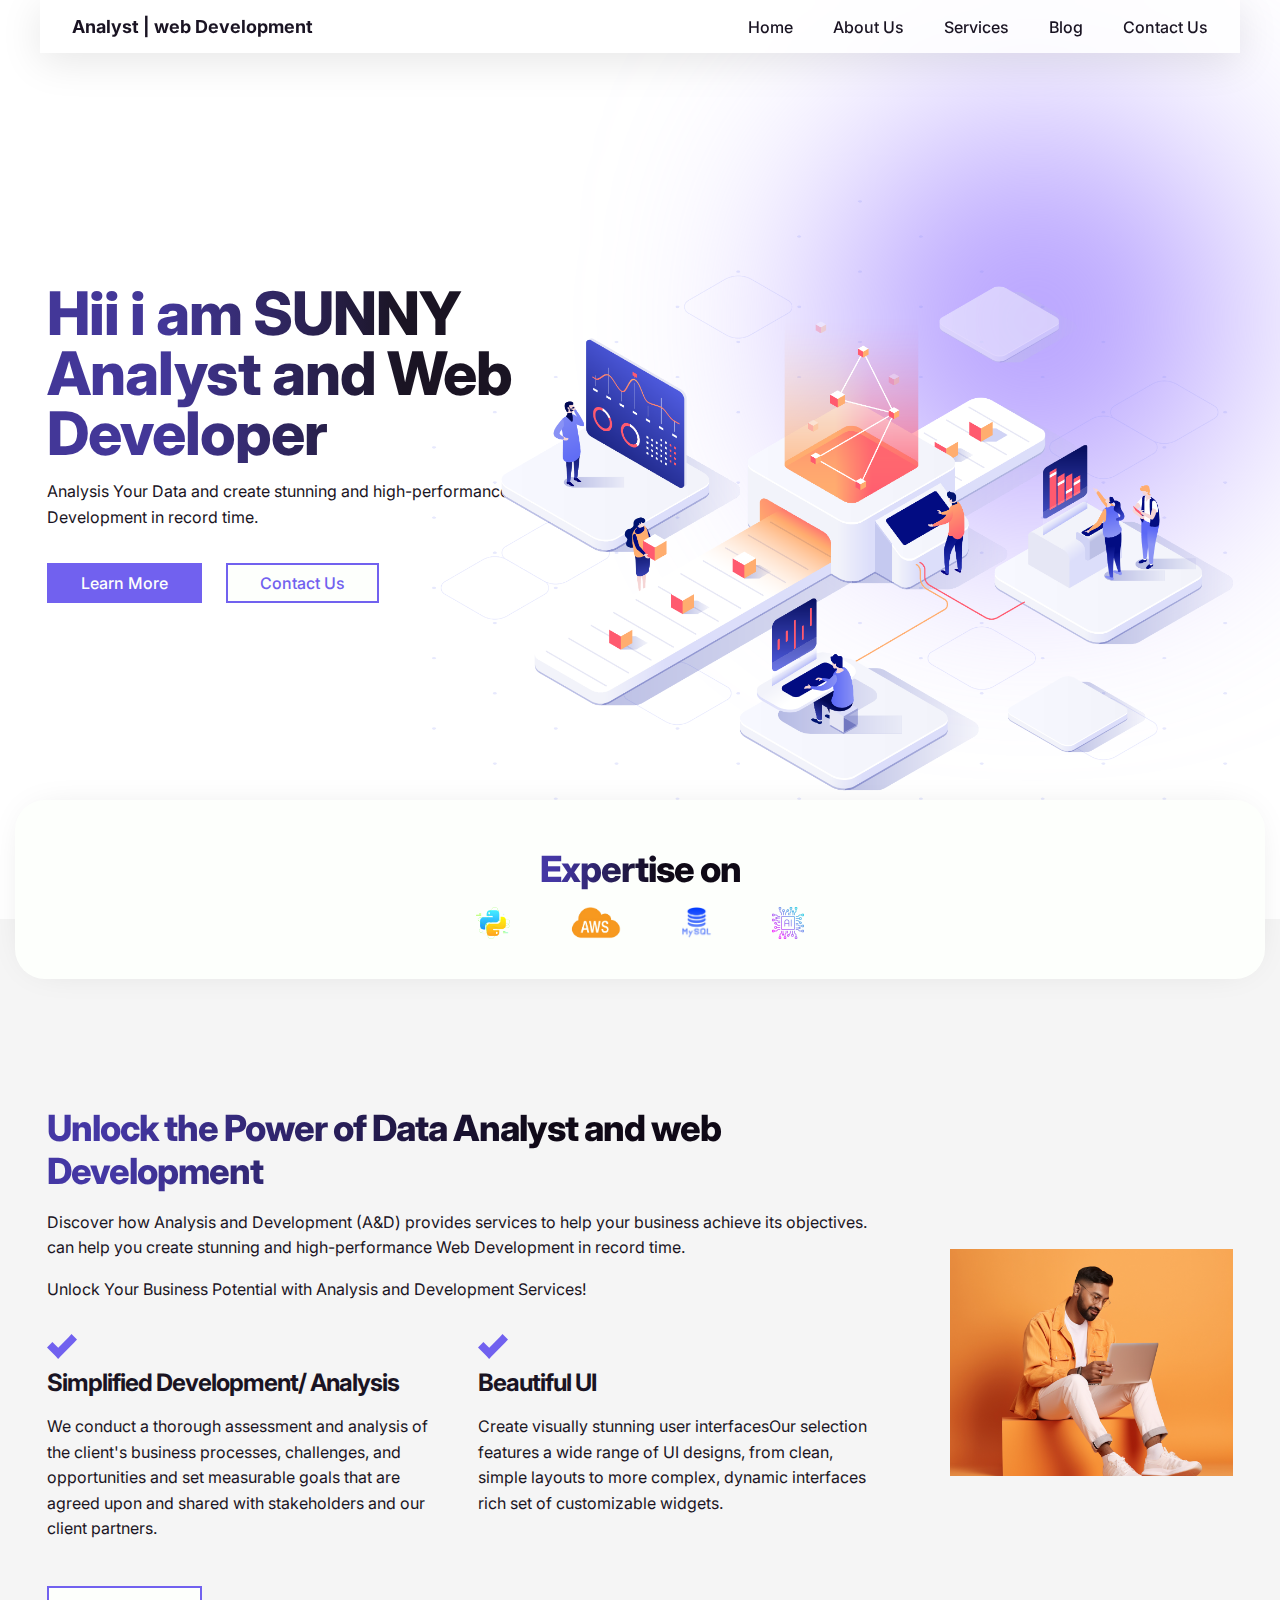
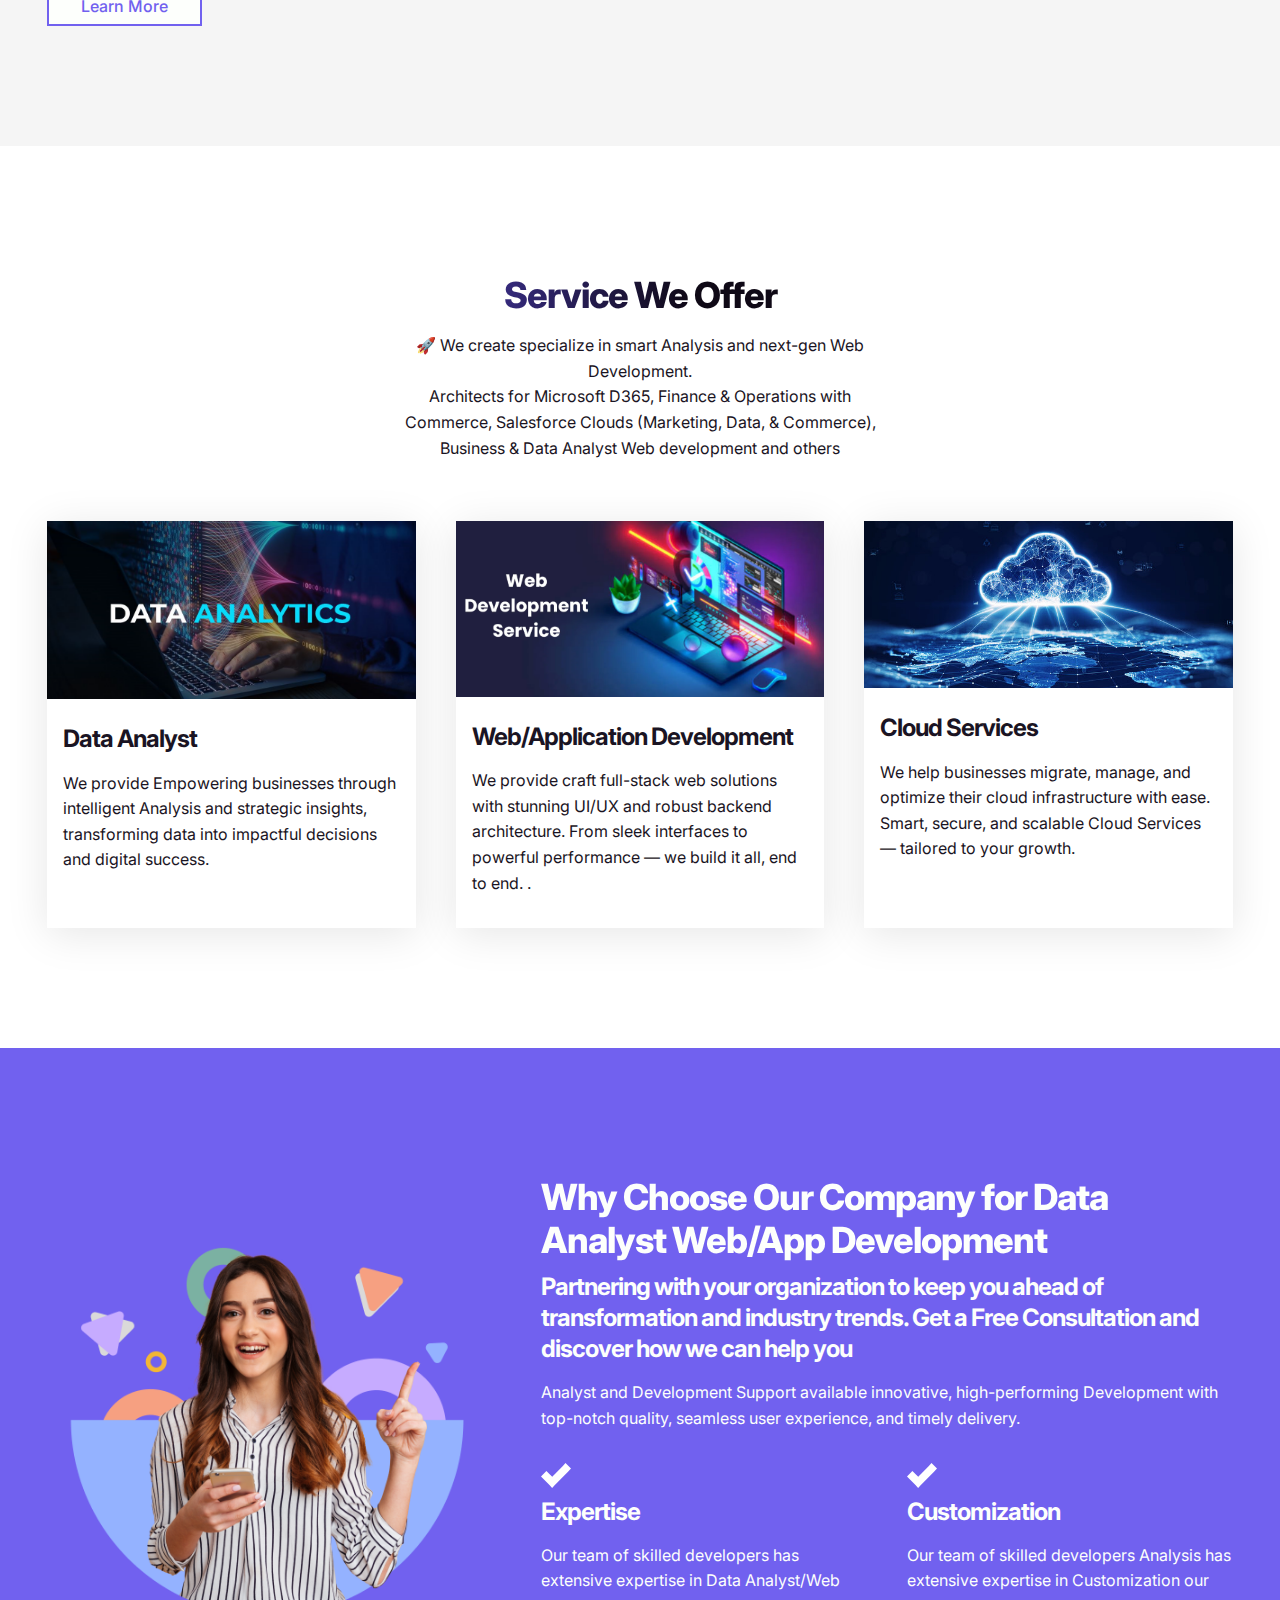
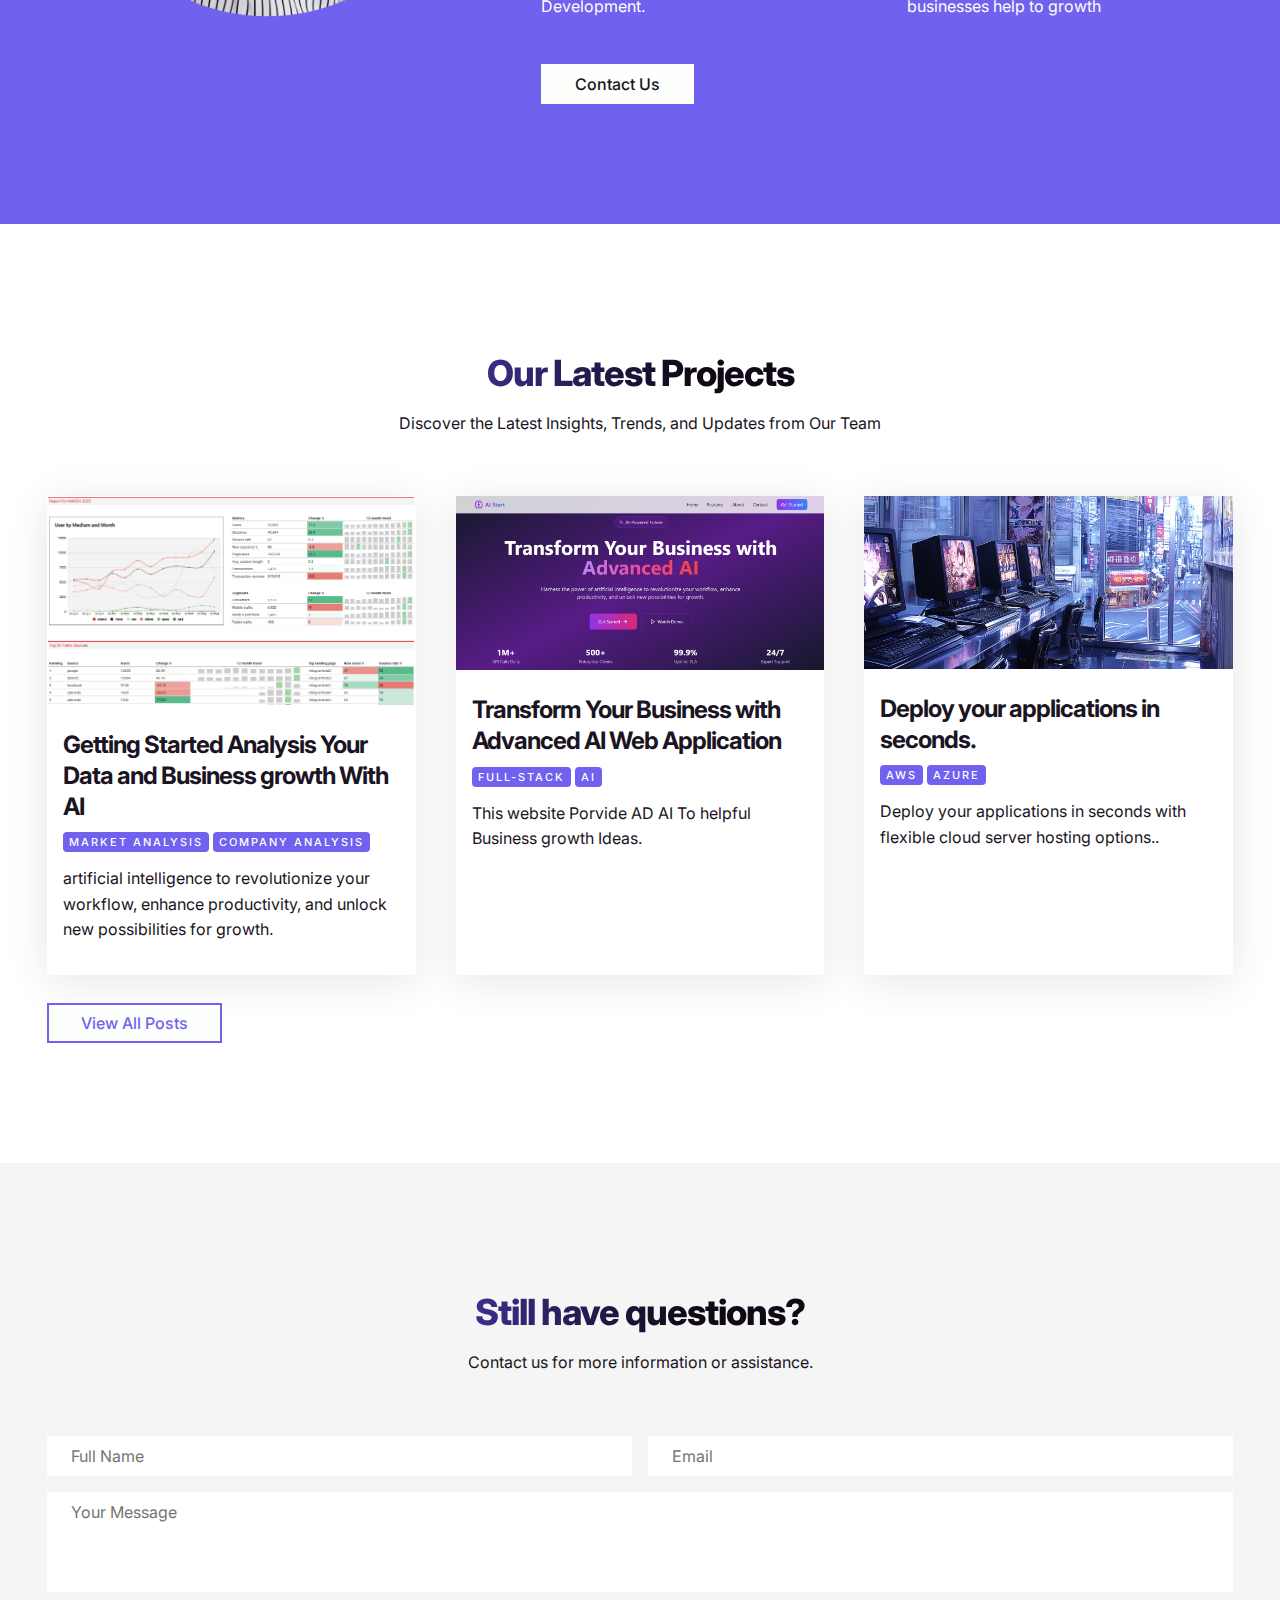
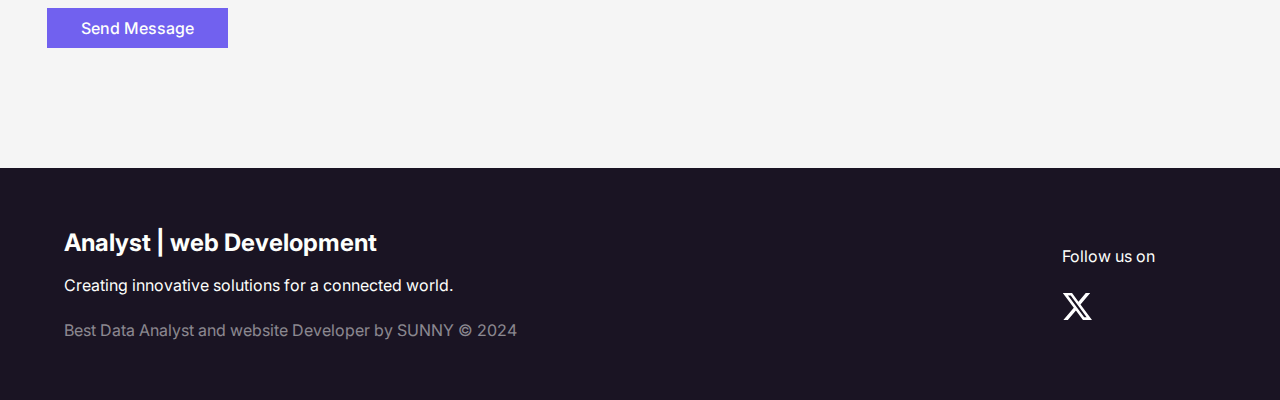
==== index.html @ 1e08f6ac "Your commit message" ====
<!DOCTYPE html>
<html lang="en">
  <head>
    <meta charset="UTF-8" />
    <meta name="viewport" content="width=device-width, initial-scale=1.0" />
    <title>Analyst | Web Development</title>
    <link rel="stylesheet" href="style.css" />
    <link rel="shortcut icon" href="images/image.png" type="image/x-icon" />
    
  </head>
  <body>
    <div class="mobile-menu-items">
      <div class="close-icon">
        <img src="images/close-icon.svg" alt="" />
      </div>
      <a href="index.html">Home</a>
      <a href="not-found.html">About Us</a>
          <a href="blog-list.html">Services</a>
          <a href="single-post.html">Blog</a>
          <a href="not-found - Copy.html">Contact Us</a>
          <a href="#" class="btn">Learn</a>
    </div>

    <div class="container">
      <nav>
        <div class="logo">
          <a href="#">Analyst | web Development</a>
        </div>

        <div class="menu-items">
          <a href="index.html">Home</a>
      <a href="not-found.html">About Us</a>
          <a href="blog-list.html">Services</a>
          <a href="single-post.html">Blog</a>
          <a href="not-found - Copy.html">Contact Us</a>
          
        </div>

        <div class="menu-icon">
          <img src="images/menu-icon.svg" alt="" />
        </div>
      </nav>

      <!-- End of navbar -->

      <header>
        <div class="left">
          <h1>Hii i am SUNNY 
            <br> Analyst and Web Developer</h1>
          <p class="sub-heading">
            Analysis Your Data and create stunning and high-performance Web Development in record time.
            
          </p>

          <div class="buttons">
            <a href="#" class="btn">Learn More</a>
            <a href="not-found - Copy.html" class="btn outlined">Contact Us</a>
          </div>
        </div>

        <div class="right">
          <img src="images/ff.png" alt="" />
        </div>
        <div class="bg-color"></div>
      </header>
    </div>

    <!-- End of hero section -->

    <div class="featured">
      <div class="container">
        <h2>Expertise on</h2>
        <div class="logos">
          <img src="images/python p.png" alt="" />
          <img src="images/images-removebg-preview.png" alt="" />
          <img src="images/sql.png" alt="" />
          <img src="images/chip.png" alt="" />
          <!-- <img src="images/python p.png" alt="" />
          <img src="images/images-removebg-preview.png" alt="" />
          <img src="images/sql.png" alt="" />
          <img src="images/chip.png" alt="" /> -->
        </div>
      </div>
    </div>

    <!-- End of featured section -->

    <section id="about">
      <div class="container">
        <div class="left">
          <h2>Unlock the Power of Data Analyst and web Development</h2>
          <p>
            Discover how Analysis and Development (A&D) provides services to help your business achieve its objectives. can help you create stunning and high-performance Web Development in record time.
          </p>
          <p>
            Unlock Your Business Potential with Analysis and Development Services!
          </p>

          <div class="features-container">
            <div class="feature">
              <div class="icon">
                <img src="images/check-icon.svg" alt="" />
              </div>
              <h3>Simplified Development/ Analysis</h3>
              <p>
                We conduct a thorough assessment and analysis of the client's business processes, challenges, and opportunities and set measurable goals that are agreed upon and shared with stakeholders and our client partners.
              </p>
            </div>

            <div class="feature">
              <div class="icon">
                <img src="images/check-icon.svg" alt="" />
              </div>
              <h3>Beautiful UI</h3>
              <p>
                Create visually stunning user interfacesOur selection features a wide range of UI designs, from clean, simple layouts to more complex, dynamic interfaces rich set
                of customizable widgets.
              </p>
            </div>
          </div>

          <a href="single-post.html" class="btn outlined">Learn More</a>
        </div>

        <div class="right">
          <img src="images/image1.jpg" alt="" />
        </div>
      </div>
    </section>

    <!-- End of about section  -->

    <section id="services">
      <div class="container">
        <div class="heading-container">
          <h2>Service We Offer</h2>
          <p>
            🚀 We create specialize in smart Analysis and next-gen Web Development.
            <br>Architects for Microsoft D365, Finance & Operations with Commerce, Salesforce Clouds (Marketing, Data, & Commerce), Business & Data Analyst Web development and others
          </p>
        </div>

        <div class="services-container">
          <div class="service">
            <img src="images/data nal.png" alt="" />
            <div class="content">
              <h3>Data Analyst</h3>
              <p>
                We provide Empowering businesses through intelligent Analysis and strategic insights, transforming data into impactful decisions and digital success.
              </p>
            </div>
          </div>

          <div class="service">
            <img src="images/Screenshot 2025-04-05 205607.png" alt="" />
            <div class="content">
              <h3>Web/Application Development</h3>
              <p>
                We provide craft full-stack web solutions with stunning UI/UX and robust backend architecture.
                From sleek interfaces to powerful performance — we build it all, end to end.
                
                .
              </p>
            </div>
          </div>

          <div class="service">
            <img src="images/cloudni.png" alt="" />
            <div class="content">
              <h3>Cloud Services</h3>
              <p>
                We help businesses migrate, manage, and optimize their cloud infrastructure with ease.
                Smart, secure, and scalable Cloud Services — tailored to your growth.
              </p>
            </div>
          </div>
        </div>
      </div>
    </section>

    <!-- End of services section -->

    <section id="why">
      <div class="container">
        <div class="left">
          <img src="images/image2.png" alt="" />
        </div>

        <div class="right">
          <h2>Why Choose Our Company for Data Analyst Web/App Development</h2>
          <h3> Partnering with your organization to keep you ahead of transformation and industry trends.

Get a Free Consultation and discover how we can help you</h3>
          <p>
            Analyst and Development Support available 
            innovative, high-performing Development with top-notch quality, seamless
            user experience, and timely delivery.
          </p>

          <div class="features-container">
            <div class="feature">
              <div class="icon">
                <img src="images/check-icon.svg" alt="" />
              </div>
              <h3>Expertise</h3>
              <p>
                Our team of skilled developers has extensive expertise in 
                Data Analyst/Web Development.
              </p>
            </div>

            <div class="feature">
              <div class="icon">
                <img src="images/check-icon.svg" alt="" />
              </div>
              <h3>Customization</h3>
              <p>
                Our team of skilled developers Analysis has extensive expertise in Customization our businesses help to growth
                
              </p>
            </div>
          </div>

          <a href="#" class="btn light">Contact Us</a>
        </div>
      </div>
    </section>

    <!-- End of why choose us section -->

    <div class="container">
      <section id="blog">
        <div class="heading-container">
          <h2>Our Latest Projects</h2>
          <p>Discover the Latest Insights, Trends, and Updates from Our Team</p>
        </div>

        <div class="services-container">
          <div class="service">
            <a href="#">
              <img src="images/data ana.png" alt="" />
            </a>
            <div class="content">
              <a href="#">
                <h3>Getting Started Analysis Your Data and Business growth With AI</h3>
              </a>
              <div class="labels">
                <a href="#" class="label">Market Analysis</a>
                <a href="#" class="label">Company Analysis</a>
              </div>
              <p>
                artificial intelligence to revolutionize your workflow, enhance productivity, and unlock new possibilities for growth.
              </p>
            </div>
          </div>

          <div class="service">
            <a href="#">
              <img src="images/head.png" alt="" />
            </a>
            <div class="content">
              <a href="#">
                <h3>Transform Your Business with Advanced AI Web Application</h3>
              </a>
              <div class="labels">
                <a href="#" class="label">full-stack</a>
                <a href="#" class="label">AI</a>
              </div>
              <p>
                This website Porvide AD AI To helpful Business growth Ideas.
              </p>
            </div>
          </div>

          <div class="service">
            <a href="#">
              <img src="images/blog3.jpg" alt="" />
            </a>
            <div class="content">
              <a href="#">
                <h3>Deploy your applications in seconds.</h3>
              </a>
              <div class="labels">
                <a href="#" class="label">AWS</a>
                <a href="#" class="label">Azure</a>
              </div>
              <p>
                Deploy your applications in seconds with flexible cloud server hosting options..
              </p>
            </div>
          </div>
        </div>

        <a href="blog-list.html" class="btn outlined">View All Posts</a>
      </section>
    </div>

    <!-- End of Blog section -->

    <section id="contact">
      <div class="container">
        <div class="heading-container">
          <h2>Still have questions?</h2>
          <p>Contact us for more information or assistance.</p>
        </div>

        <form action="#">
          <div class="group">
            <input type="text" placeholder="Full Name" />
            <input type="text" placeholder="Email" />
          </div>
          <textarea placeholder="Your Message"></textarea>
          <button class="btn">Send Message</button>
        </form>
      </div>
    </section>

    <!-- End of contact form -->

    <footer>
      <div class="container">
        <div class="top">
          <div class="left">
            <a href="#" class="logo">Analyst | web Development</a>
            <p>Creating innovative solutions for a connected world.</p>
          </div>

          <div class="right">
            <p>Follow us on</p>
            <div class="social">
              <a href="#">
                <img src="images/x-logo.svg" alt="" />
              </a>

              <a href="#">
                <img src="images/instagram-logo.svg" alt="" />
              </a>

              <a href="#">
                <img src="images/dribbble-logo.svg" alt="" />
              </a>
            </div>
          </div>
        </div>

        <div class="copyright">
          Best Data Analyst and website Developer by SUNNY © 2024
        </div>
      </div>
    </footer>

    <script src="main.js"></script>
  </body>
</html>
---- style.css ----
@import url("https://fonts.googleapis.com/css2?family=Inter:ital,opsz,wght@0,14..32,100..900;1,14..32,100..900&display=swap");

*,
*::before,
*::after {
  box-sizing: border-box;
  font-family: "Inter", sans-serif;
}

:root {
  --dark-color: #1a1423;
  --light-color: #fdfffc;
  --accent-color: #7161ef;
}

html {
  scroll-behavior: smooth;
}

body {
  margin: 0;
  color: var(--dark-color);
}

a {
  color: var(--dark-color);
  text-decoration: none;
}

.container {
  max-width: 1250px;
  margin-inline: auto;
  padding: 0 32px;
}

.btn {
  background: var(--accent-color);
  color: var(--light-color);
  padding: 8px 32px;
  border: 2px solid var(--accent-color);
  display: inline-block;
  font-weight: 500;
  cursor: pointer;
  transition: all 300ms ease;
}

.btn:hover {
  background: #5947de;
  border: 2px solid #5947de;
}

.btn.outlined {
  color: var(--accent-color);
  background: var(--light-color);
}

.btn.outlined:hover {
  background: var(--accent-color);
  color: #fff;
}

.btn.light {
  background: var(--light-color);
  color: var(--dark-color);
  border: 2px solid var(--light-color);
}

.btn.light:hover {
  background: var(--accent-color);
  color: var(--light-color);
}

img {
  width: 100%;
  display: flex;
  object-fit: cover;
}

h1 {
  font-size: 60px;
  line-height: 100%;
  font-weight: 800;
  letter-spacing: -1px;
  margin: 16px 0;
  background: linear-gradient(90deg, #433798 20%, #1a1423 60%);
  background-clip: text;
  -webkit-background-clip: text;
  color: transparent;
}

h2 {
  font-size: 36px;
  line-height: 120%;
  font-weight: 800;
  letter-spacing: -1px;
  margin: 8px 0;
  background: linear-gradient(90deg, #4437a4 8%, #0f0916 60%);
  background-clip: text;
  -webkit-background-clip: text;
  color: transparent;
}

h3 {
  font-size: 24px;
  line-height: 130%;
  letter-spacing: -1px;
  margin: 8px 0;
}

p {
  font-size: 16px;
  line-height: 160%;
}

section {
  padding: 120px 0;
}

/* Navbar */

nav {
  position: fixed;
  top: 0;
  display: flex;
  justify-content: space-between;
  align-items: center;
  left: 0;
  right: 0;
  max-width: 1200px;
  margin-inline: auto;
  z-index: 5;
  padding: 16px 32px;
  background: rgba(255, 255, 255, 0.8);
  backdrop-filter: blur(10px);
  --webkit-backdrop-filter: blur(10px);
  box-shadow: 0 8px 42px rgba(0, 0, 0, 0.1);
}

nav .menu-items {
  display: flex;
  align-items: center;
  gap: 40px;
  font-weight: 500;
}

nav .menu-items a:hover {
  color: var(--accent-color);
}

nav .menu-items .btn:hover {
  color: var(--light-color);
}

.logo {
  font-weight: 700;
  font-size: 18px;
}

/* Hero Section */

header {
  display: flex;
  height: 100vh;
  align-items: center;
  padding-top: 70px;
  min-height: 600px;
  max-height: 800px;
  position: relative;
}

.buttons {
  display: flex;
  gap: 24px;
  margin-top: 32px;
}

header .left {
  max-width: 50%;
}

header .right {
  position: absolute;
  bottom: 0;
  right: 0;
}

header .right img {
  height: 600px;
  object-fit: cover;
}

header .bg-color {
  position: absolute;
  width: 400px;
  height: 400px;
  background: #ad95ff;
  right: 0;
  top: 120px;
  z-index: -1;
  border-radius: 50%;
  filter: blur(115px);
}

/* Featured Section */

.featured {
  z-index: 2;
  position: relative;
}

.featured img {
  width: auto;
  height: 32px;
}

.featured .logos {
  display: flex;
  gap: 60px;
  flex-wrap: wrap;
  justify-content: center;
}

.featured .container {
  display: flex;
  flex-direction: column;
  gap: 8px;
  align-items: center;
  padding: 40px 32px;
  box-shadow: 0 0 42px -20px rgba(0, 0, 0, 0.2);
  border-radius: 30px;
  background: var(--light-color);
}

/* About section */

#about {
  background: #f5f5f5;
  margin-top: -60px;
  padding-top: 180px;
}

#about .container {
  display: flex;
  align-items: center;
  gap: 80px;
}

section .icon {
  width: 30px;
}

.features-container {
  display: flex;
  gap: 40px;
  margin-top: 32px;
}

.feature {
  flex: 1;
}

section .btn {
  margin-top: 28px;
}

/* Services section */

section .heading-container {
  max-width: 500px;
  text-align: center;
  margin-bottom: 60px;
  margin-inline: auto;
}

.services-container {
  display: grid;
  grid-template-columns: repeat(auto-fit, minmax(320px, 1fr));
  gap: 40px;
}

.services-container .service {
  box-shadow: 0 6px 40px rgba(0, 0, 0, 0.1);
  transition: all 300ms ease;
}

.services-container .content {
  padding: 16px;
}

.services-container .service:hover {
  transform: scale(1.04);
  box-shadow: 0 3px 80px rgba(0, 0, 0, 0.1);
}

/* Why Section */

#why .container {
  display: flex;
  gap: 60px;
  align-items: center;
}

#why {
  background: var(--accent-color);
  color: var(--light-color);
}

#why h2 {
  background: var(--light-color);
  background-clip: text;
  -webkit-background-clip: text;
  color: transparent;
}

#why .icon {
  filter: brightness(0) invert(1);
}

/* Blog section */

.labels a {
  color: var(--light-color);
  font-weight: 500;
  font-size: 11px;
  text-transform: uppercase;
  letter-spacing: 2px;
}

.label {
  background: var(--accent-color);
  padding: 3px 6px;
  border-radius: 4px;
}

/* Contact Form */

#contact {
  background: #f5f5f5;
}

form {
  display: flex;
  flex-direction: column;
  gap: 16px;
}

form .group {
  display: flex;
  gap: 16px;
}

form input,
form textarea {
  width: 100%;
  padding: 10px 24px;
  background: #fff;
  border: none;
  font-size: 16px;
}

form textarea {
  height: 100px;
  resize: none;
}

form .btn {
  font-size: 16px;
  width: fit-content;
  margin-top: 0;
}

/* Footer */

footer .social img {
  width: 30px;
  transition: all 300ms ease;
}

footer .social img:hover {
  transform: scale(1.2);
}

footer {
  background: var(--dark-color);
  color: var(--light-color);
  padding: 60px 32px;
}

footer a {
  color: var(--light-color0);
}

footer .social {
  display: flex;
  gap: 32px;
  margin-top: 24px;
}

footer .top {
  display: flex;
  justify-content: space-between;
}

footer .logo {
  font-size: 24px;
}

footer .copyright {
  color: rgba(255, 255, 255, 0.5);
}

/* Hidden elements */

.menu-icon,
.mobile-menu-items,
.mobile-icons-container {
  display: none;
}

@media (max-width: 1100px) {
  h1 {
    font-size: 48px;
  }

  header .right img {
    width: 280px;
  }
}

@media (max-width: 800px) {
  .mobile-menu-items {
    display: flex;
    height: 100vh;
    width: 100%;
    position: fixed;
    top: 0;
    flex-direction: column;
    background: var(--dark-color);
    z-index: 800;
    justify-content: center;
    align-items: center;
    gap: 24px;
    transform: translateX(100%);
    transition: all 300ms ease;
  }

  .mobile-menu-items.active {
    transform: translateX(0);
  }

  .mobile-menu-items a {
    color: var(--light-color);
  }

  .mobile-menu-items .close-icon {
    filter: brightness(0) invert(1);
    position: fixed;
    top: 18px;
    right: 32px;
    cursor: pointer;
  }

  .menu-icon {
    display: block;
    cursor: pointer;
    padding: 2px;
  }

  h1 {
    font-size: 36px;
    line-height: 120%;
  }

  .container {
    max-width: 700px;
  }

  h2 {
    font-size: 28px;
    line-height: 130%;
  }

  h3 {
    font-size: 20px;
  }

  nav .menu-items {
    display: none;
  }

  /* Header */

  header .right {
    position: relative;
    display: flex;
    justify-content: center;
  }

  header {
    flex-direction: column-reverse;
    height: auto;
    gap: 20px;
    max-height: fit-content;
    padding-bottom: 60px;
  }

  header .right img {
    width: 70%;
    height: auto;
    border-radius: 0 0 30% 30%;
  }

  header .left {
    max-width: 100%;
  }

  /* Featured */

  .featured .logos {
    gap: 36px;
  }

  .featured img {
    height: 28px;
  }

  /* About */

  #about .container {
    flex-direction: column;
  }

  .features-container {
    flex-direction: column;
  }

  /* Why Choose Us Section */

  #why .container {
    flex-direction: column;
  }

  /* Contact */

  form .group {
    flex-direction: column;
  }

  /* Footer */

  footer .top {
    flex-direction: column;
  }

  footer {
    padding: 40px 0;
  }

  footer .copyright {
    margin-top: 40px;
  }
}

/* Blog List page */

.post-container .container {
  margin-top: 100px;
  padding: 40px 32px;
  margin-bottom: 60px;
  box-shadow: 0 8px 42px rgba(0, 0, 0, 0.1);
  padding-bottom: 60px;
  display: flex;
  gap: 40px;
}

.post-container h2 {
  font-size: 28px;
  margin-bottom: 20px;
}

.blog-list .card {
  display: flex;
  align-items: center;
}

.blog-list .card img {
  height: 160px;
  width: 240px;
}

.blog-list .blog-list-content {
  padding: 0 24px;
}

.blog-list .cards-container {
  display: flex;
  flex-direction: column;
  gap: 32px;
}

/* Sidebar */

aside {
  width: 300px;
  min-width: 300px;
  display: flex;
  flex-direction: column;
  gap: 60px;
}

aside h3 {
  background: var(--dark-color);
  color: var(--light-color);
  padding: 12px 24px;
  text-align: center;
  font-size: 18px;
  letter-spacing: 1px;
  margin-bottom: 16px;
}

aside a {
  line-height: 1.7;
}

aside .widget-content {
  display: flex;
  flex-direction: column;
  gap: 24px;
}

aside .popular-posts {
  display: flex;
  flex-direction: column;
  gap: 24px;
}

aside .popular-posts .card {
  display: flex;
  align-items: center;
  gap: 16px;
}

aside .popular-posts img {
  width: 60px;
  height: 60px;
}

aside .categories-list .widget-content {
  display: flex;
  flex-direction: row;
  flex-wrap: wrap;
  gap: 8px;
}

aside .categories-list .label {
  color: var(--light-color);
  font-size: 13px;
}

aside .download-btn {
  background: #ff385c;
  padding: 8px 24px;
  color: var(--light-color);
  text-align: center;
  font-weight: bold;
  width: 100%;
  display: inline-block;
}

@media (max-width: 1000px) {
  .post-container .container {
    flex-direction: column;
  }

  .post-container .blog-list .card img {
    width: 100%;
  }

  aside {
    width: 100%;
  }
}

@media (max-width: 800px) {
  .post-container .container {
    margin-top: 60px;
  }
}

/* Single Post */

.post-container .content {
  flex: 1;
}

.breadcrumbs {
  background: #f3f3f3;
  width: fit-content;
  font-size: 14px;
  padding: 0 24px;
  line-height: 1.8;
  margin-bottom: 24px;
  border-radius: 4px;
}

.post-heading {
  font-size: 40px;
  line-height: 120%;
}

.post-meta {
  display: flex;
  flex-direction: column;
  gap: 8px;
}

.post-container .thumbnail {
  margin-top: 32px;
}

.post-container .post-body {
  margin-bottom: 60px;
  padding-bottom: 60px;
  border-bottom: 1px solid #dbdbdb;
}

.post-container .recent-posts-container h3 {
  font-size: 20px;
}

@media (max-width: 800px) {
  .post-heading {
    font-size: 36px;
  }
}

/* 404 page */

.not-found.container {
  display: flex;
  align-items: center;
  justify-content: center;
}

.not-found.container .left,
.not-found.container .right {
  flex: 1;
}

.not-found.container .left img {
  height: 300px;
  width: auto;
}

.not-found.container .left {
  display: flex;
  justify-content: center;
}

.text-404 {
  font-size: 180px;
  font-weight: 800;
  line-height: 100%;
}

.not-found.container p {
  margin: 8px 0;
}

.not-found.container h4 {
  font-size: 20px;
}

.not-found.container ul li {
  margin: 8px 0;
  text-align: left;
}

.not-found.container a {
  text-decoration: underline;
  color: var(--accent-color);
}

@media (max-width: 1000px) {
  .not-found.container .right {
    max-width: 500px;
    text-align: center;
  }

  .not-found.container .left img {
    height: 240px;
  }

  .not-found.container .text-404 {
    font-size: 120px;
  }
}

/* Search box */

.search-icon svg {
  width: 24px;
}

.search-icon {
  cursor: pointer;
}

.search-container {
  position: fixed;
  display: grid;
  place-items: center;
  inset: 0;
  padding: 32px;
  background: rgba(0, 0, 0, 0.8);
  z-index: 800;
  backdrop-filter: blur(8px);
  opacity: 0;
  pointer-events: none;
  transition: all 300ms ease;
}

.search-container.active {
  opacity: 1;
  pointer-events: auto;
}

.search-container input[type="text"] {
  width: 700px;
  border-radius: 8px;
  font-size: 20px;
  padding-block: 16px;
  border: none;
  padding-left: 60px;
  padding-right: 70px;
}

.search-container .search-input-container::after {
  content: "Esc";
  position: absolute;
  top: 50%;
  transform: translateY(-50%);
  right: 16px;
  font-size: 13px;
  padding: 4px 8px;
  background: rgba(187, 187, 187, 0.2);
  border: 1px solid rgba(0, 0, 0, 0.2);
  border-radius: 4px;
}

.search-container input[type="text"]:focus {
  outline: none;
}

.search-container .search-input-container {
  position: relative;
}

.search-container .icon {
  position: absolute;
  left: 16px;
  top: 50%;
  transform: translateY(-50%);
  content: "";
}

.search-container .icon svg {
  width: 24px;
}

.search-container .search-btn {
  padding: 12px 24px;
  font-size: 16px;
  font-weight: bold;
  border: none;
  background: var(--light-color);
  border-radius: 8px;
  width: fit-content;
}

@media (max-width: 1000px) {
  .search-container form {
    width: 100%;
  }

  .search-container input[type="text"] {
    width: 100%;
    font-size: 18px;
  }

  .search-container .search-input-container::after {
    display: none;
  }
}

@media (max-width: 800px) {
  .mobile-icons-container {
    display: flex;
    gap: 24px;
  }
}
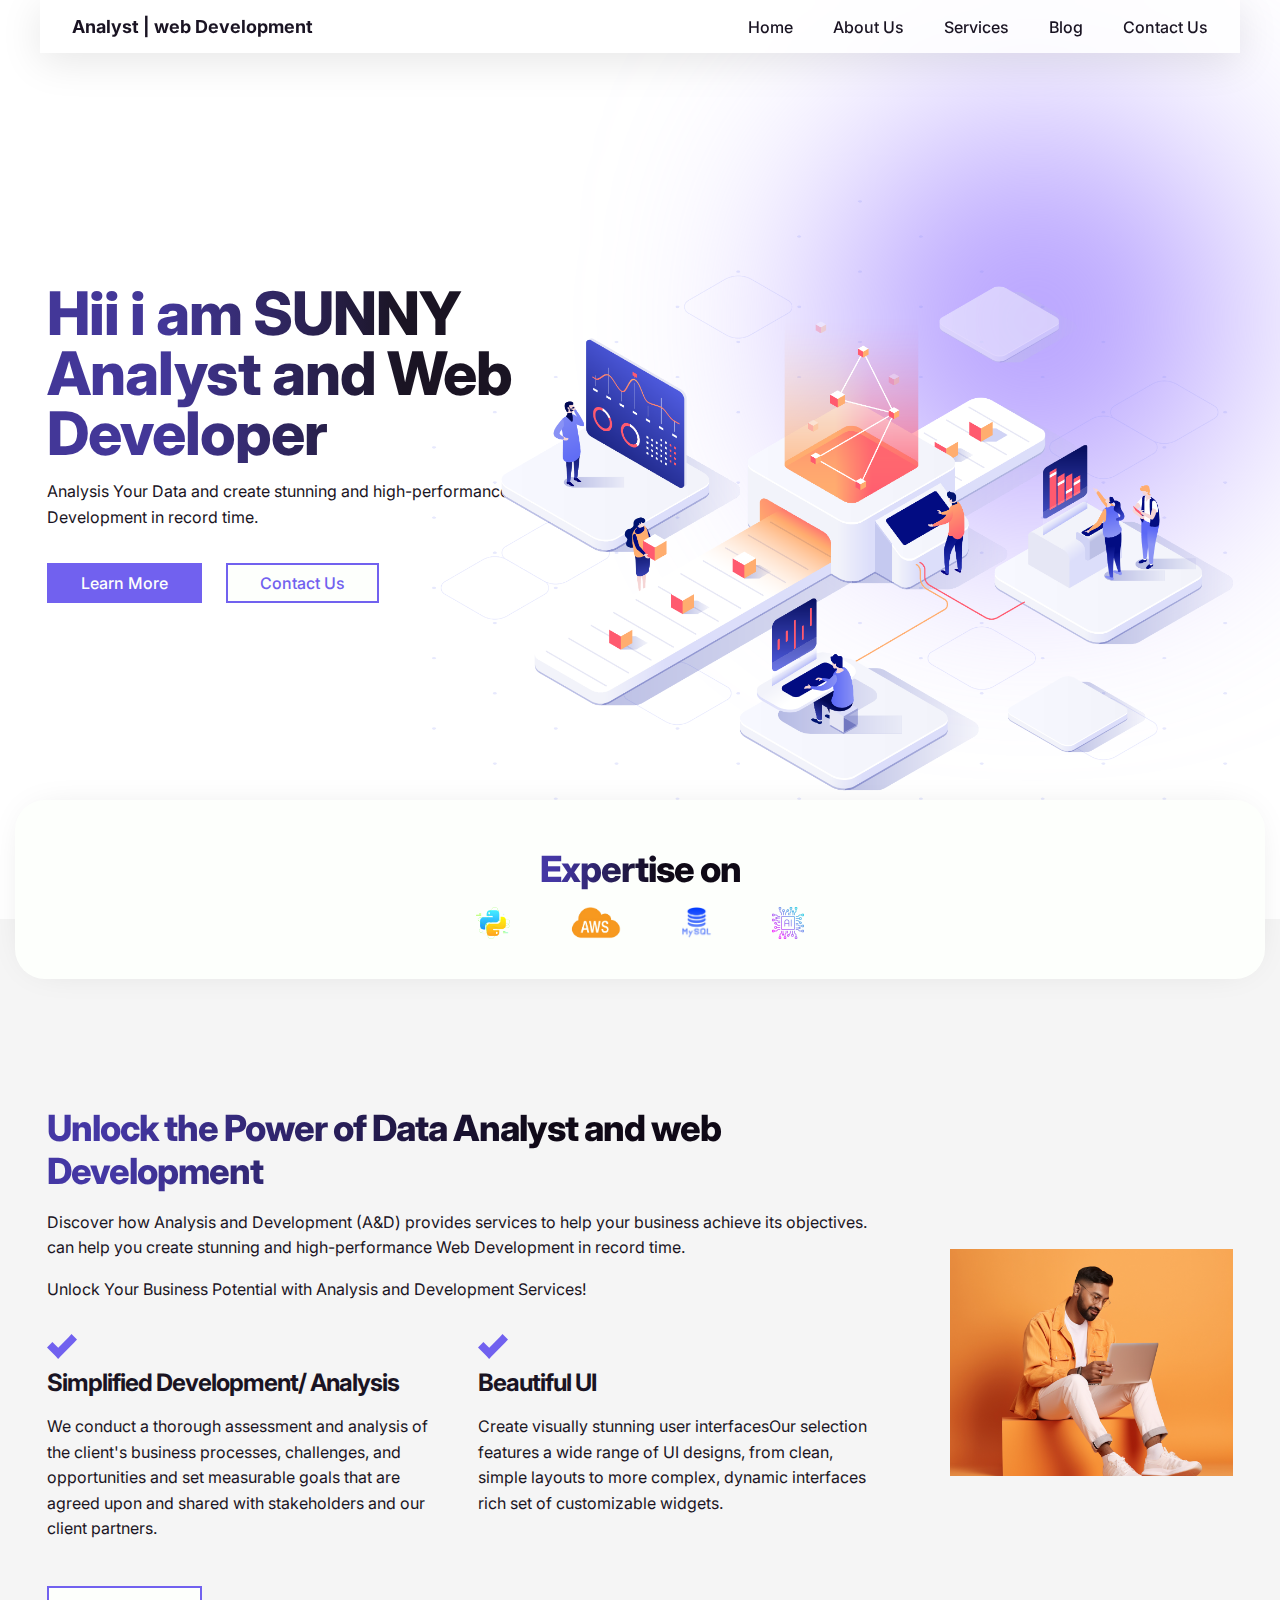
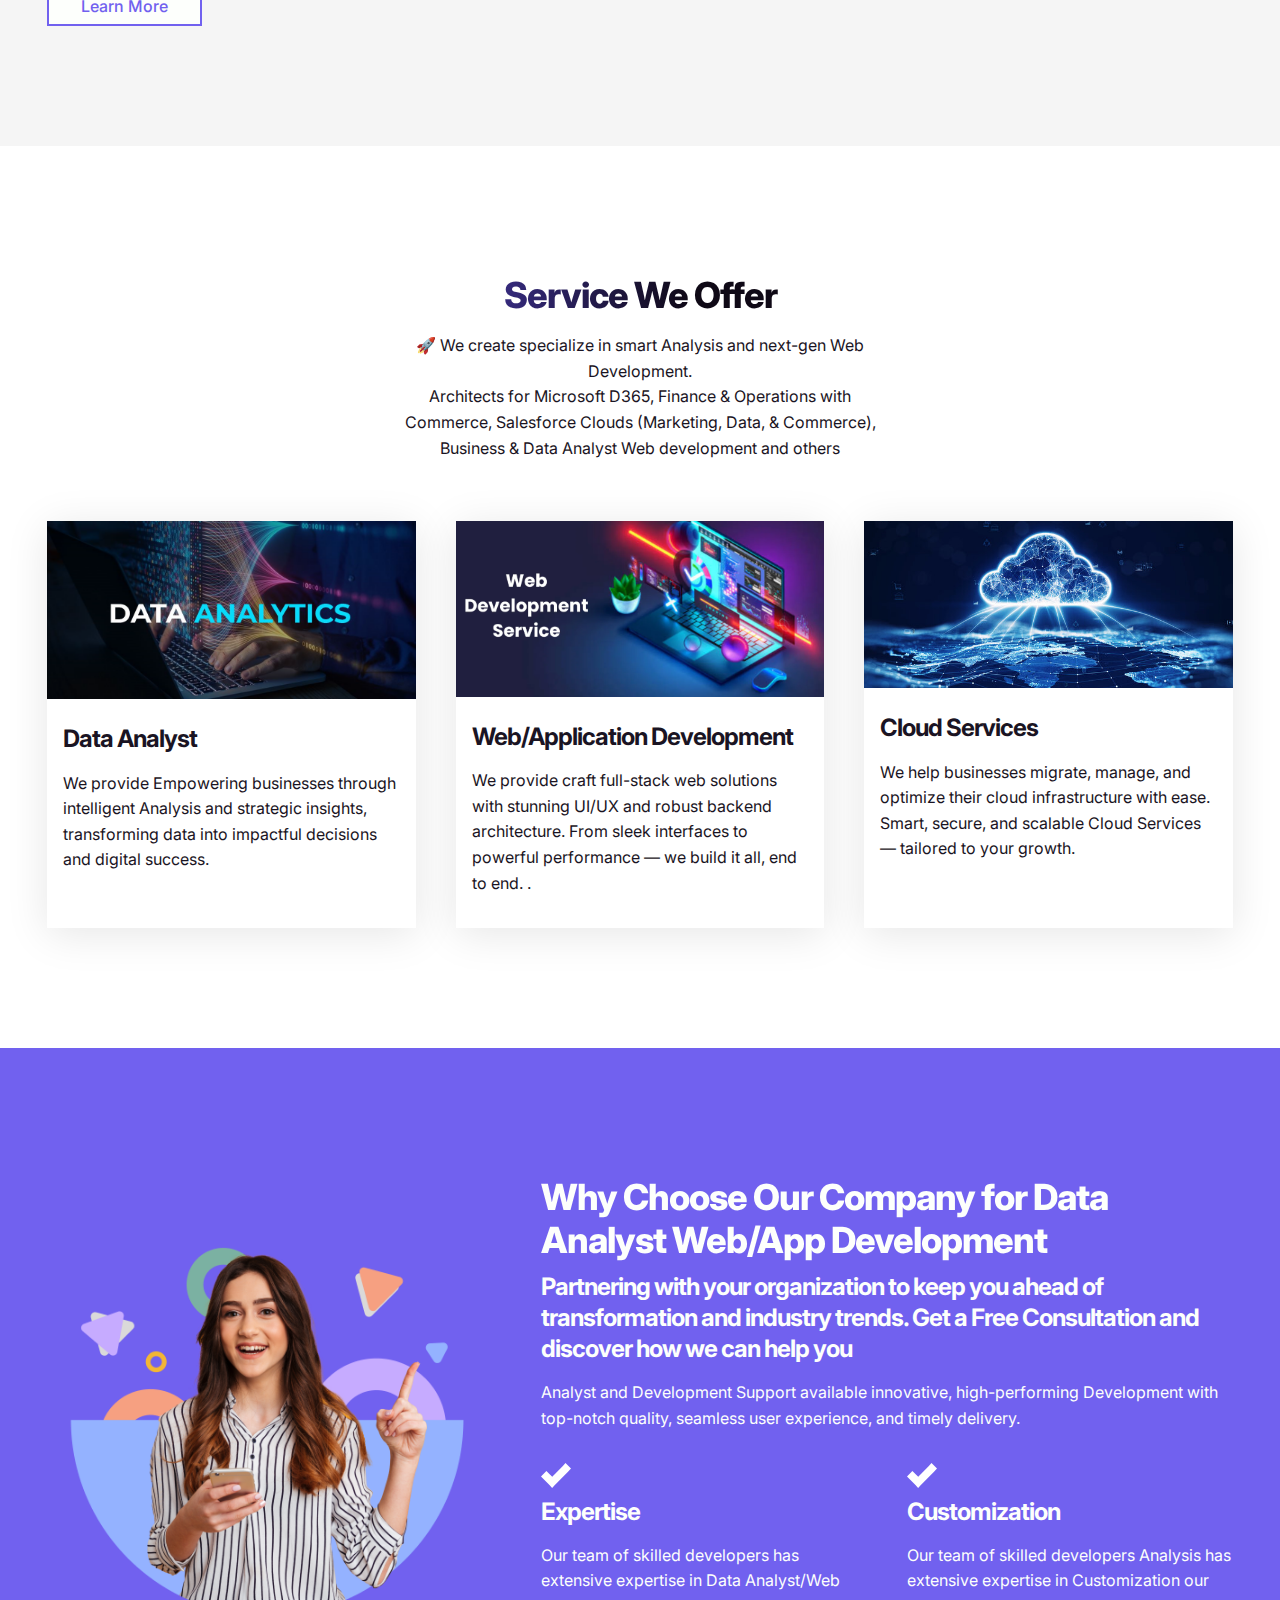
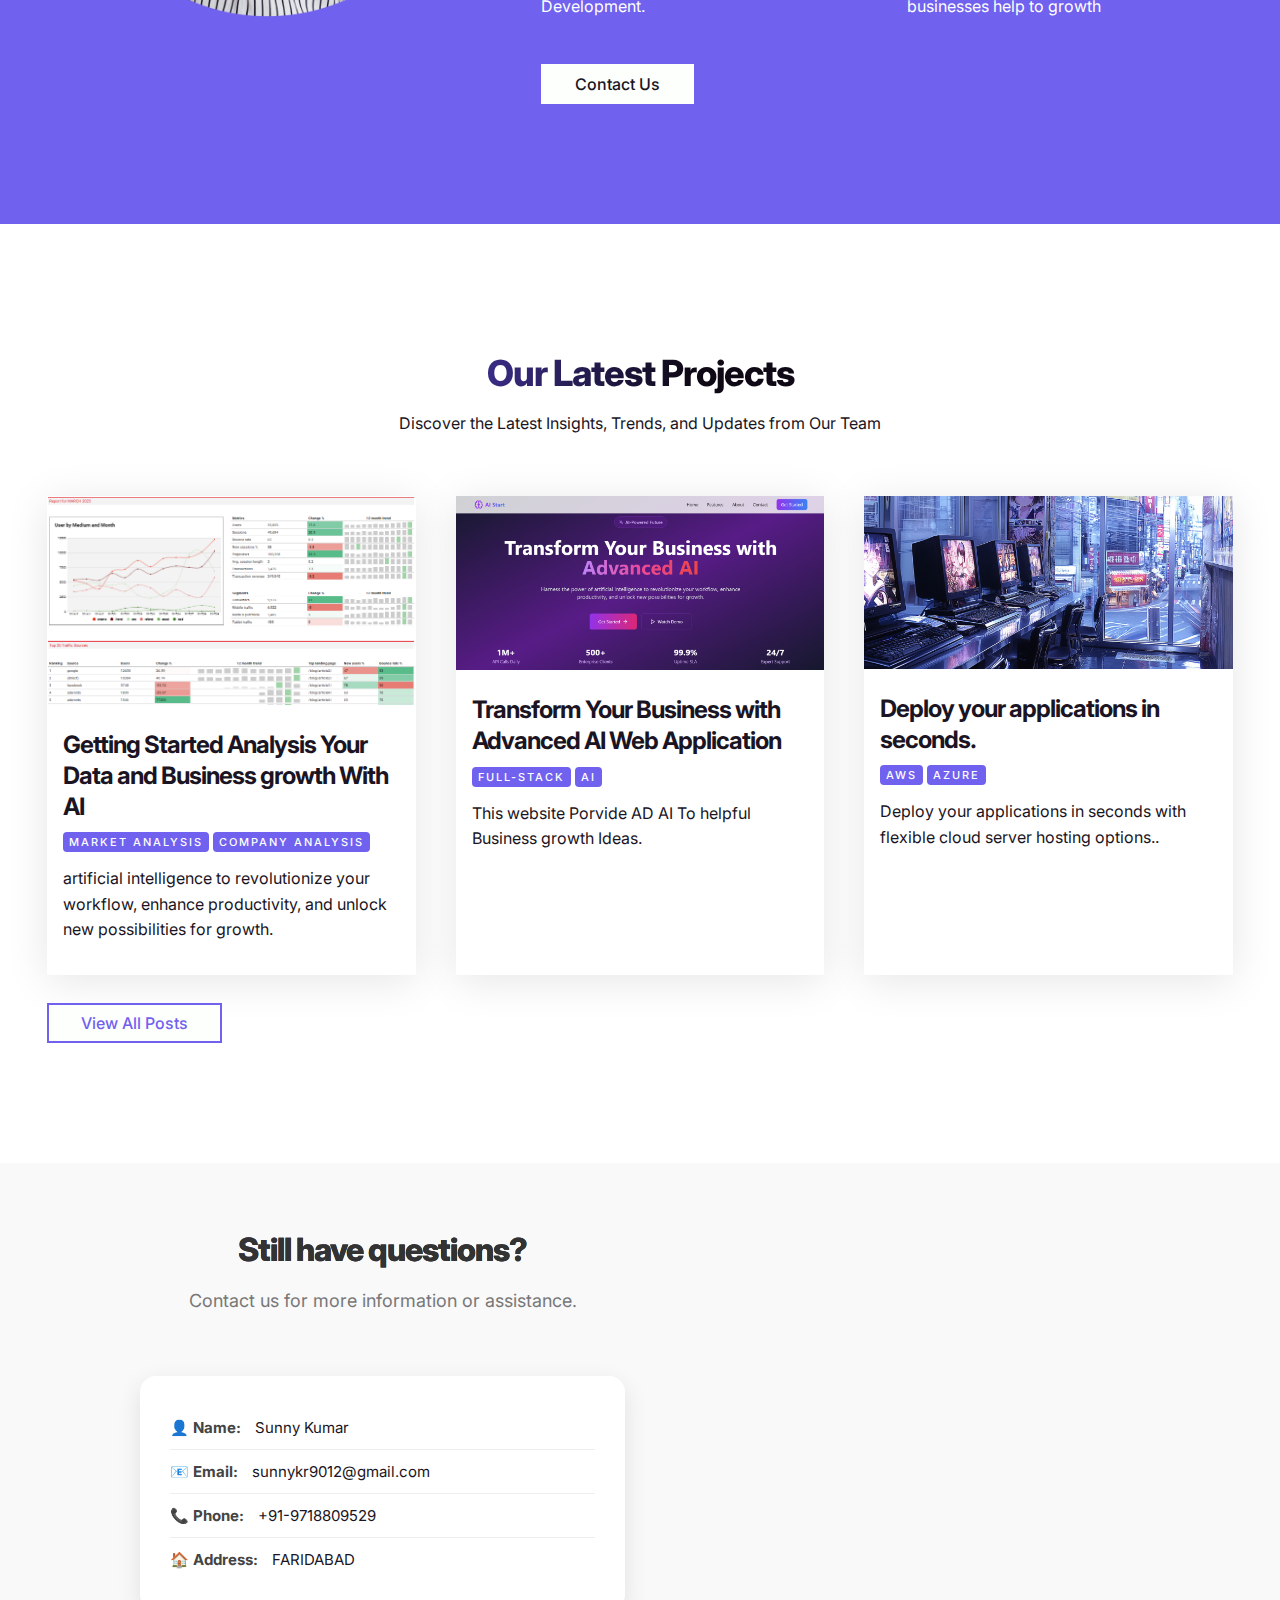
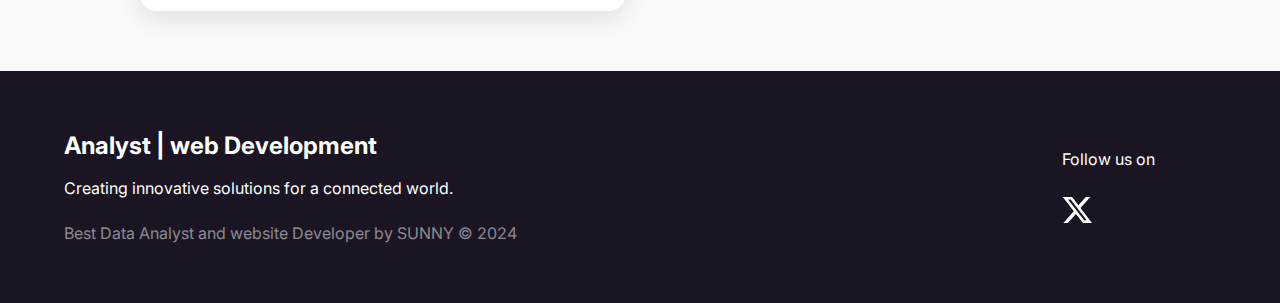
==== commit 69d20ee2: "Initial commit" ====
--- a/index.html
+++ b/index.html
@@ -297,23 +297,55 @@
 
     <!-- End of Blog section -->
 
-    <section id="contact">
-      <div class="container">
-        <div class="heading-container">
-          <h2>Still have questions?</h2>
-          <p>Contact us for more information or assistance.</p>
-        </div>
-
-        <form action="#">
-          <div class="group">
-            <input type="text" placeholder="Full Name" />
-            <input type="text" placeholder="Email" />
-          </div>
-          <textarea placeholder="Your Message"></textarea>
-          <button class="btn">Send Message</button>
-        </form>
+    <section id="contact" style="background: #f9f9f9; padding: 60px 20px; font-family: 'Segoe UI', sans-serif;">
+      <div style="max-width: 1000px; margin: 0 auto; display: flex; flex-wrap: wrap; gap: 30px; align-items: flex-start; justify-content: center;">
+        
+        <!-- Contact Info -->
+        <div style="flex: 1; min-width: 300px;">
+          <div class="heading-container" style="text-align: center;">
+            <h2 style="font-size: 32px; color: #333; margin-bottom: 10px;">Still have questions?</h2>
+            <p style="font-size: 18px; color: #777; margin-bottom: 40px;">
+              Contact us for more information or assistance.
+            </p>
+          </div>
+    
+          <div style="background: #fff; padding: 30px; border-radius: 16px; box-shadow: 0 8px 24px rgba(0, 0, 0, 0.1);">
+            <div style="font-size: 15px; padding: 12px 0; border-bottom: 1px solid #eee;">
+              <span style="font-weight: bold; color: #444; margin-right: 10px;">👤 Name:</span>
+              Sunny Kumar
+            </div>
+            <div style="font-size: 15px; padding: 12px 0; border-bottom: 1px solid #eee;">
+              <span style="font-weight: bold; color: #444; margin-right: 10px;">📧 Email:</span>
+              sunnykr9012@gmail.com
+            </div>
+            <div style="font-size: 15px; padding: 12px 0; border-bottom: 1px solid #eee;">
+              <span style="font-weight: bold; color: #444; margin-right: 10px;">📞 Phone:</span>
+              +91-9718809529
+            </div>
+            <div style="font-size: 15px; padding: 12px 0;">
+              <span style="font-weight: bold; color: #444; margin-right: 10px;">🏠 Address:</span>
+              FARIDABAD
+            </div>
+          </div>
+        </div>
+    
+        <!-- Google Map Embed -->
+        <div style="flex: 1; min-width: 300px;">
+          <iframe 
+            src="https://www.google.com/maps/embed?pb=!1m18!1m12!1m3!1d1752.1437396986113!2d77.21971919469602!3d28.63284999094405!2m3!1f0!2f0!3f0!3m2!1i1024!2i768!4f13.1!3m3!1m2!1s0x390ce39f2f000001%3A0xabcdef1234567890!2sMG%20Road%2C%20New%20Delhi!5e0!3m2!1sen!2sin!4v1713429000000" 
+            width="100%" 
+            height="350" 
+            style="border:0; border-radius: 16px;" 
+            allowfullscreen="" 
+            loading="lazy" 
+            referrerpolicy="no-referrer-when-downgrade">
+          </iframe>
+        </div>
+    
       </div>
     </section>
+    
+    
 
     <!-- End of contact form -->
 
--- a/style.css
+++ b/style.css
@@ -899,3 +899,4 @@
     gap: 24px;
   }
 }
+
